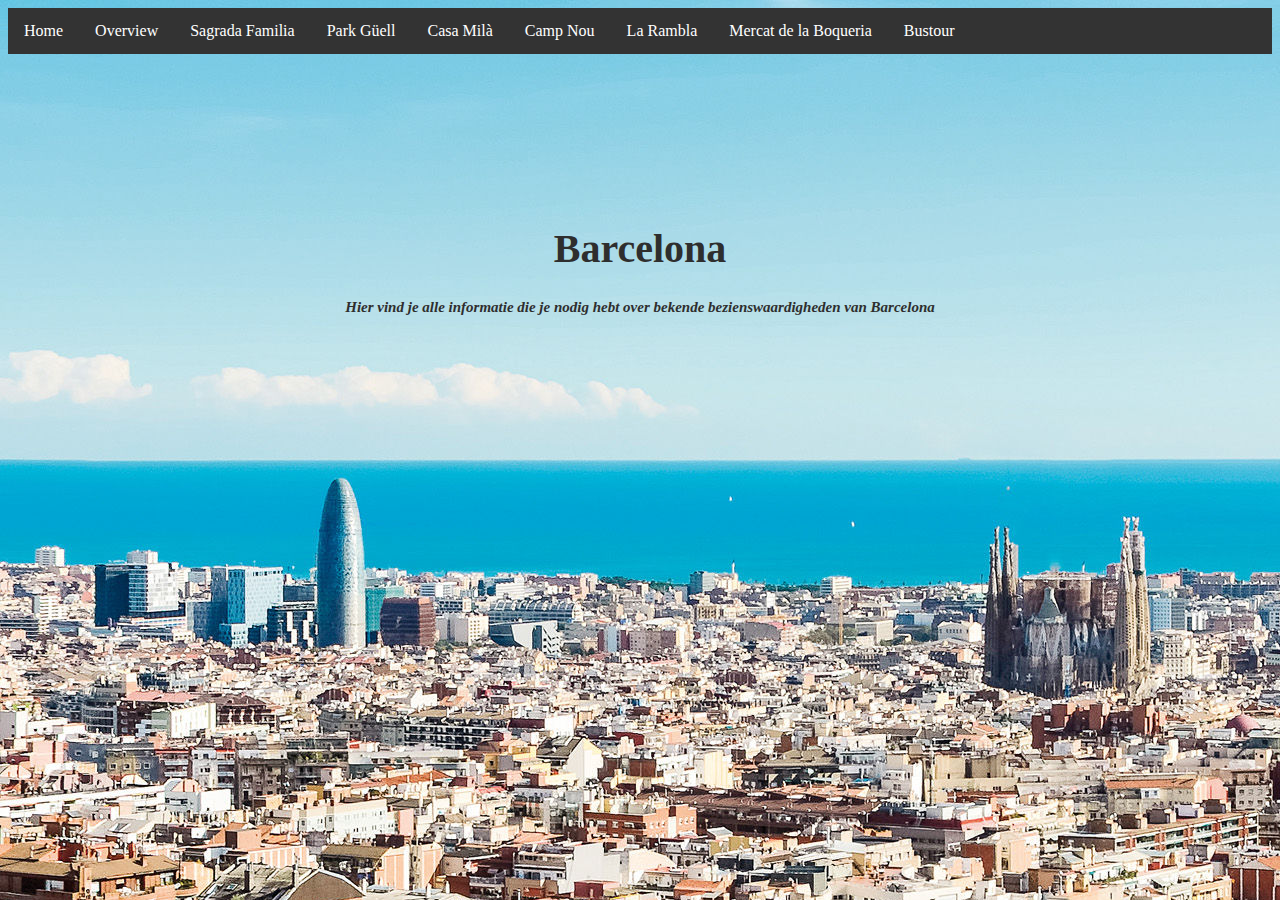
==== index.html @ 55ff19b1 "Add files via upload" ====
<!DOCTYPE html>
<html>
<title> Barcelona </title>
<meta charset="utf-8">
<meta name="viewport" content="width=device-width, initial-scale=1">
<head>

  <link rel="stylesheet" type="text/css" href="style.css">

</head>
<body>

  <ul>
    <li><a class="active" href="index.html">Home</a></li>
    <li><a href="Overview.html">Overview</a></li>
    <li><a href="SagradaFamilia.html">Sagrada Familia</a></li>
    <li><a href="ParkGüell.html">Park Güell</a></li>
    <li><a href="CasaMilà.html">Casa Milà</a></li>
    <li><a href="CampNou.html">Camp Nou</a></li>
    <li><a href="LaRambla.html">La Rambla</a></li>
    <li><a href="Mercatdelaboqueria.html">Mercat de la Boqueria</a></li>
    <li><a href="Bustour.html">Bustour</a></li>
  </ul>

<br></br>
<br></br>
<br></br>
<br></br>
<h1>Barcelona</h1>
<h2> Hier vind je alle informatie die je nodig hebt over bekende bezienswaardigheden van Barcelona </h2>

</body>
---- style.css ----
body {
  background-image: url("barcelonaachtergrond.jpg");

}

ul {
    list-style-type: none;
    margin: 0;
    padding: 0;
    overflow: hidden;
    background-color: #333;
}

li {
    float: left;
}

li a {
    display: block;
    color: white;
    text-align: center;
    padding: 14px 16px;
    text-decoration: none;
}

li a:hover {
    background-color: #111;
}

h1 {
  color:#2E2E2E;
  text-align: center;
  font-family: verdana;
  font-size: 40px;

}

h2 {
  color:#2E2E2E;
  text-align: center;
  font-family: verdana;
  font-style: italic;
  font-size: 15px;
}

h3 {
  color:#2E2E2E;
  text-align: center;
  font-family: verdana;
  font-size: 20px;
}
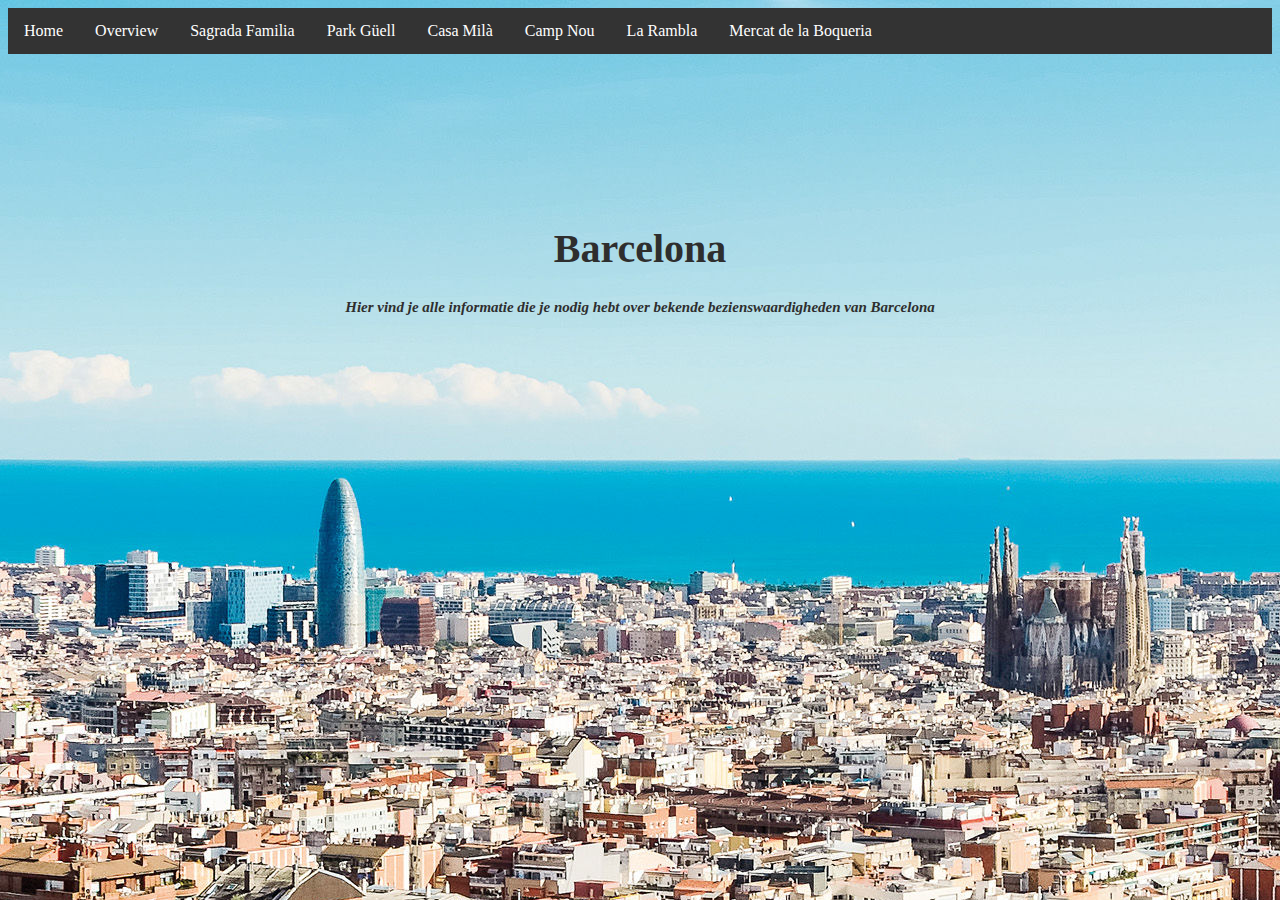
==== commit bd2faab1: "Update index.html" ====
--- a/index.html
+++ b/index.html
@@ -19,7 +19,6 @@
     <li><a href="CampNou.html">Camp Nou</a></li>
     <li><a href="LaRambla.html">La Rambla</a></li>
     <li><a href="Mercatdelaboqueria.html">Mercat de la Boqueria</a></li>
-    <li><a href="Bustour.html">Bustour</a></li>
   </ul>
 
 <br></br>
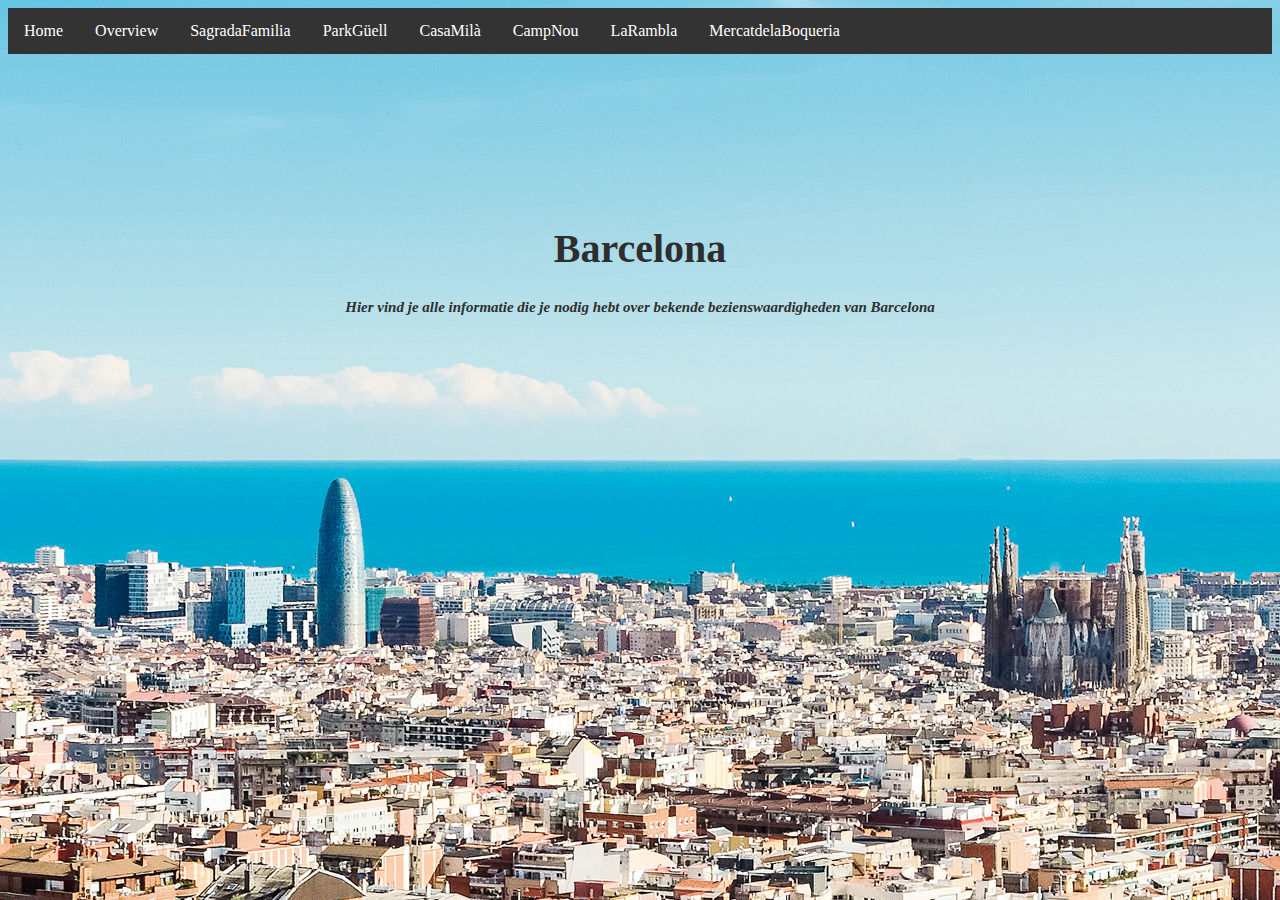
==== commit d7ce1242: "Update index.html" ====
--- a/index.html
+++ b/index.html
@@ -12,13 +12,13 @@
 
   <ul>
     <li><a class="active" href="index.html">Home</a></li>
-    <li><a href="Overview.html">Overview</a></li>
-    <li><a href="SagradaFamilia.html">Sagrada Familia</a></li>
-    <li><a href="ParkGüell.html">Park Güell</a></li>
-    <li><a href="CasaMilà.html">Casa Milà</a></li>
-    <li><a href="CampNou.html">Camp Nou</a></li>
-    <li><a href="LaRambla.html">La Rambla</a></li>
-    <li><a href="Mercatdelaboqueria.html">Mercat de la Boqueria</a></li>
+    <li><a href="overview.html">Overview</a></li>
+    <li><a href="sagradafamilia.html">SagradaFamilia</a></li>
+    <li><a href="parkgüell.html">ParkGüell</a></li>
+    <li><a href="casamilà.html">CasaMilà</a></li>
+    <li><a href="campnou.html">CampNou</a></li>
+    <li><a href="larambla.html">LaRambla</a></li>
+    <li><a href="mercatdelaboqueria.html">MercatdelaBoqueria</a></li>
   </ul>
 
 <br></br>
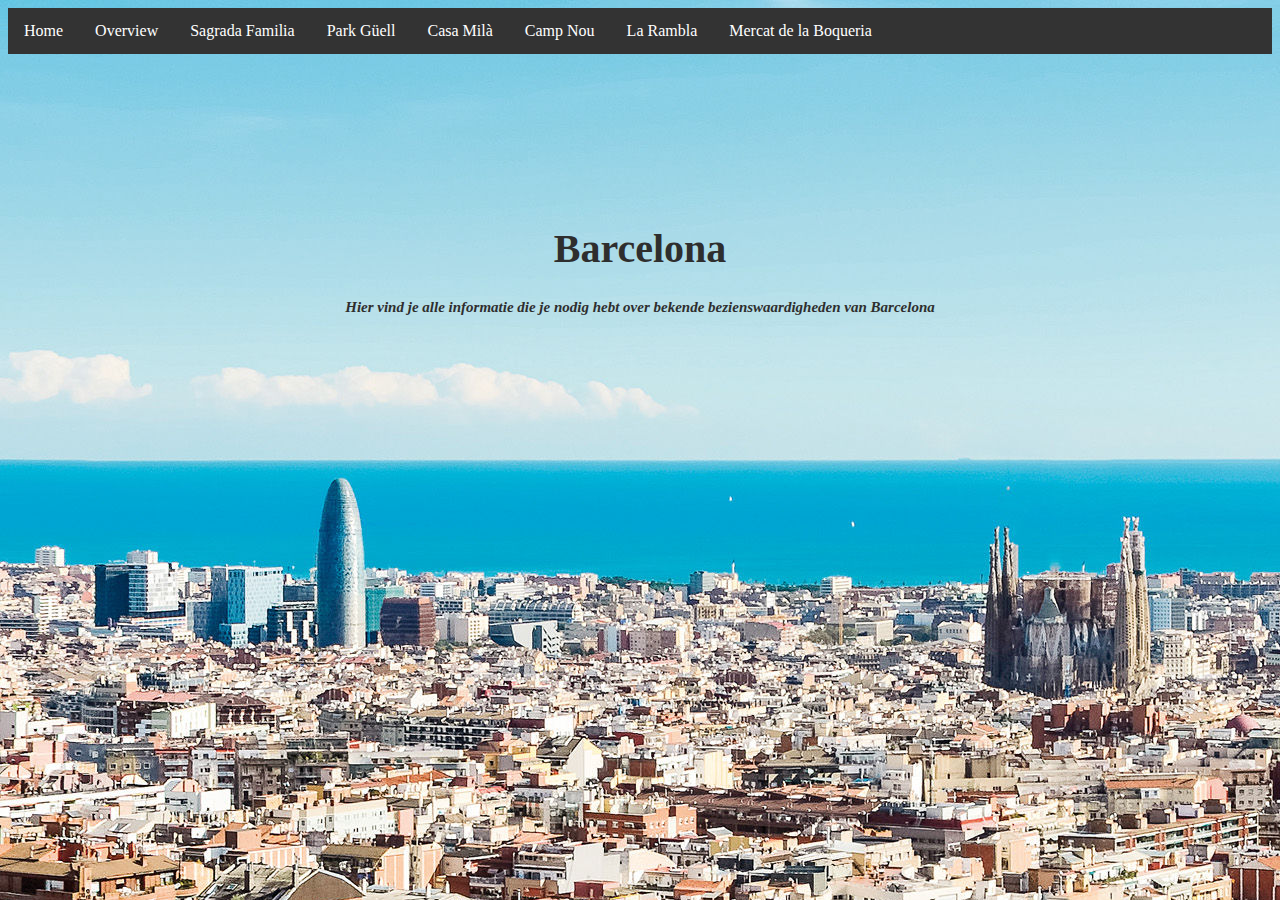
==== commit 3caf4329: "Update index.html" ====
--- a/index.html
+++ b/index.html
@@ -13,12 +13,12 @@
   <ul>
     <li><a class="active" href="index.html">Home</a></li>
     <li><a href="overview.html">Overview</a></li>
-    <li><a href="sagradafamilia.html">SagradaFamilia</a></li>
-    <li><a href="parkgüell.html">ParkGüell</a></li>
-    <li><a href="casamilà.html">CasaMilà</a></li>
-    <li><a href="campnou.html">CampNou</a></li>
-    <li><a href="larambla.html">LaRambla</a></li>
-    <li><a href="mercatdelaboqueria.html">MercatdelaBoqueria</a></li>
+    <li><a href="sagradafamilia.html">Sagrada Familia</a></li>
+    <li><a href="parkgüell.html">Park Güell</a></li>
+    <li><a href="casamilà.html">Casa Milà</a></li>
+    <li><a href="campnou.html">Camp Nou</a></li>
+    <li><a href="larambla.html">La Rambla</a></li>
+    <li><a href="mercatdelaboqueria.html">Mercat de la Boqueria</a></li>
   </ul>
 
 <br></br>
